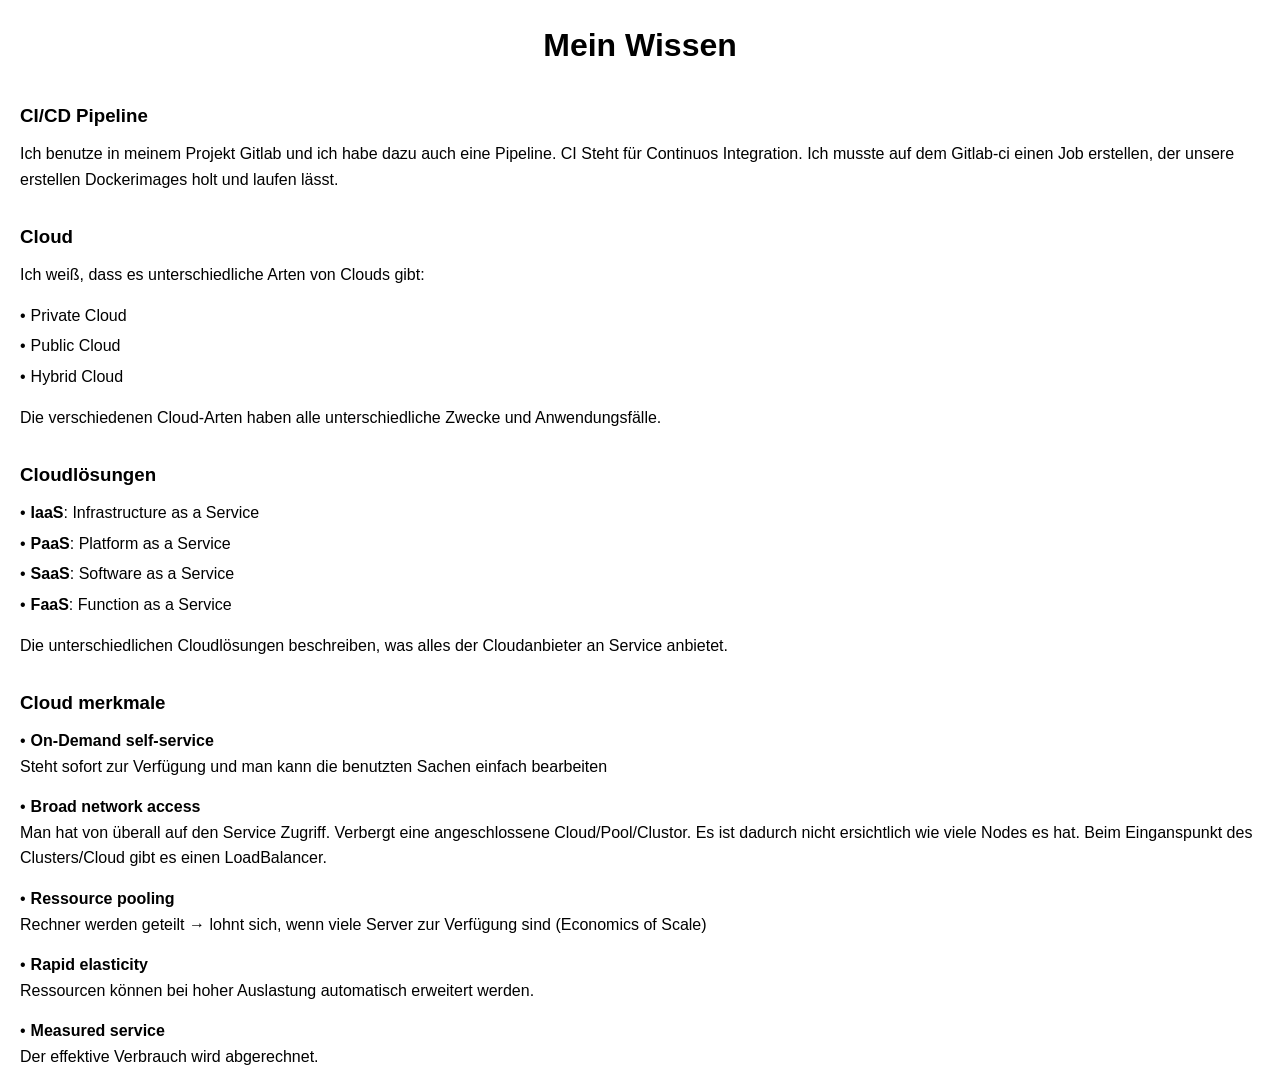
==== index.html @ 5f24ff1e "removed folder" ====
<!DOCTYPE html>
<html lang="en">
<head>
    <meta charset="UTF-8">
    <title>Mein Wissen</title>
    <link rel="stylesheet" href="style.css">
</head>
<body>
<h1>Mein Wissen</h1>
<h3>CI/CD Pipeline</h3>
<p>
    Ich benutze in meinem Projekt Gitlab und ich habe dazu auch eine Pipeline.
    CI Steht für Continuos Integration.
    Ich musste auf dem Gitlab-ci einen Job erstellen, der unsere erstellen Dockerimages holt und laufen lässt.
</p>
<h3>Cloud</h3>
<p>
    Ich weiß, dass es unterschiedliche Arten von Clouds gibt:
</p>
<ul>
    <li>Private Cloud</li>
    <li>Public Cloud</li>
    <li>Hybrid Cloud</li>
</ul>
<p>
    Die verschiedenen Cloud-Arten haben alle unterschiedliche Zwecke und Anwendungsfälle.
</p>
<h3>Cloudlösungen</h3>
<ul>
    <li><b>IaaS</b>: Infrastructure as a Service</li>
    <li><b>PaaS</b>: Platform as a Service</li>
    <li><b>SaaS</b>: Software as a Service</li>
    <li><b>FaaS</b>: Function as a Service</li>
</ul>
<p>
    Die unterschiedlichen Cloudlösungen beschreiben, was alles der Cloudanbieter an Service anbietet.
</p>
<h3>Cloud merkmale</h3>
<ul>
    <li><b>On-Demand self-service</b>
        <p>
            Steht sofort zur Verfügung und man kann die benutzten Sachen einfach bearbeiten
        </p>
    </li>
    <li><b>Broad network access</b>
        <p>
            Man hat von überall auf den Service Zugriff.
            Verbergt eine angeschlossene Cloud/Pool/Clustor. Es ist dadurch nicht ersichtlich wie viele Nodes es hat.
            Beim Einganspunkt des Clusters/Cloud gibt es einen LoadBalancer.
        </p>
    </li>
    <li><b>Ressource pooling</b>
        <p>
            Rechner werden geteilt → lohnt sich, wenn viele Server zur Verfügung sind (Economics of Scale)
        </p>
    </li>
    <li><b>Rapid elasticity</b>
        <p>
            Ressourcen können bei hoher Auslastung automatisch erweitert werden.
        </p>
    </li>
    <li><b>Measured service</b>
        <p>
            Der effektive Verbrauch wird abgerechnet.
        </p>
    </li>
</ul>
</body>
</html>
---- style.css ----
/* Reset für die Standards */
* {
    margin: 0;
    padding: 0;
    box-sizing: border-box;
}

/* Grundlegende Stilierung */
body {
    font-family: Arial, sans-serif;
    line-height: 1.6;
    margin: 20px;
}

h1 {
    text-align: center;
    margin-bottom: 20px;
}

h3 {
    margin-top: 30px;
    margin-bottom: 10px;
}

p {
    margin-bottom: 15px;
}

ul {
    margin-bottom: 15px;
}

li {
    list-style-type: none;
    margin-bottom: 5px;
}

/* Stil für unterschiedliche Cloudarten */
ul li:before {
    content: "•";
    margin-right: 5px;
}

/* Stil für einzelne Cloudlösungen */
ul:last-child {
    margin-bottom: 0;
}

/* Stil für den Absatz nach Cloudlösungen */
ul:last-child + p {
    margin-top: 0;
}
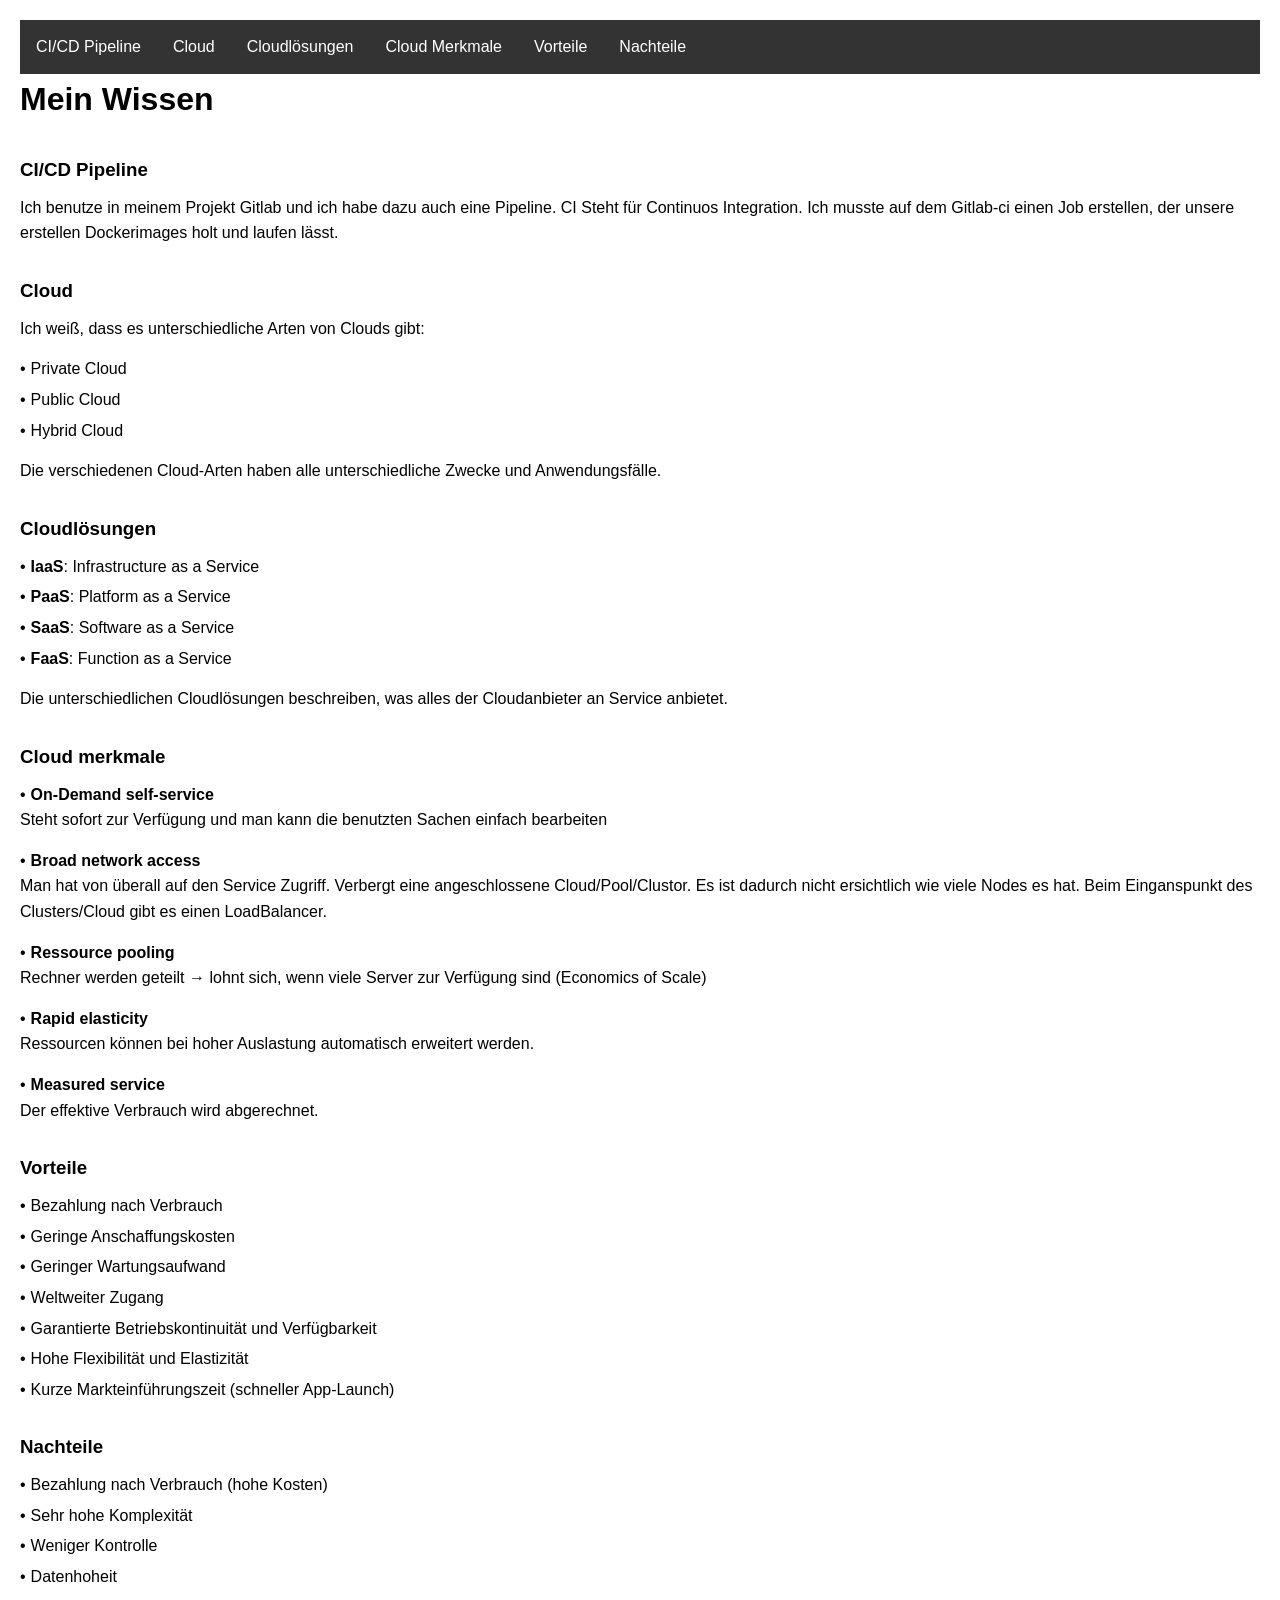
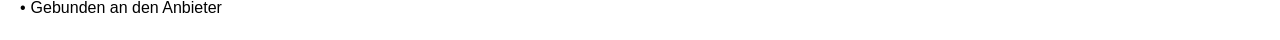
==== commit 01ea0207: "added navbar" ====
--- a/index.html
+++ b/index.html
@@ -6,14 +6,23 @@
     <link rel="stylesheet" href="style.css">
 </head>
 <body>
+
+<div class="navbar">
+    <a href="#ci_cd">CI/CD Pipeline</a>
+    <a href="#cloud">Cloud</a>
+    <a href="#cloud_solutions">Cloudlösungen</a>
+    <a href="#cloud_features">Cloud Merkmale</a>
+    <a href="#advantages">Vorteile</a>
+    <a href="#disadvantages">Nachteile</a>
+</div>
 <h1>Mein Wissen</h1>
-<h3>CI/CD Pipeline</h3>
+<h3 id="ci_cd">CI/CD Pipeline</h3>
 <p>
     Ich benutze in meinem Projekt Gitlab und ich habe dazu auch eine Pipeline.
     CI Steht für Continuos Integration.
     Ich musste auf dem Gitlab-ci einen Job erstellen, der unsere erstellen Dockerimages holt und laufen lässt.
 </p>
-<h3>Cloud</h3>
+<h3 id="cloud">Cloud</h3>
 <p>
     Ich weiß, dass es unterschiedliche Arten von Clouds gibt:
 </p>
@@ -25,7 +34,7 @@
 <p>
     Die verschiedenen Cloud-Arten haben alle unterschiedliche Zwecke und Anwendungsfälle.
 </p>
-<h3>Cloudlösungen</h3>
+<h3 id="cloud_solutions">Cloudlösungen</h3>
 <ul>
     <li><b>IaaS</b>: Infrastructure as a Service</li>
     <li><b>PaaS</b>: Platform as a Service</li>
@@ -35,7 +44,7 @@
 <p>
     Die unterschiedlichen Cloudlösungen beschreiben, was alles der Cloudanbieter an Service anbietet.
 </p>
-<h3>Cloud merkmale</h3>
+<h3 id="cloud_features">Cloud merkmale</h3>
 <ul>
     <li><b>On-Demand self-service</b>
         <p>
@@ -65,5 +74,26 @@
         </p>
     </li>
 </ul>
+<h3 id="advantages">Vorteile</h3>
+<ul>
+    <li>Bezahlung nach Verbrauch</li>
+    <li>Geringe Anschaffungskosten</li>
+    <li>Geringer Wartungsaufwand</li>
+    <li>Weltweiter Zugang</li>
+    <li>Garantierte Betriebskontinuität und Verfügbarkeit</li>
+    <li>Hohe Flexibilität und Elastizität</li>
+    <li>Kurze Markteinführungszeit (schneller App-Launch)</li>
+</ul>
+
+
+<h3 id="disadvantages">Nachteile</h3>
+<ul>
+    <li>Bezahlung nach Verbrauch (hohe Kosten)</li>
+    <li>Sehr hohe Komplexität</li>
+    <li>Weniger Kontrolle</li>
+    <li>Datenhoheit</li>
+    <li>Gebunden an den Anbieter</li>
+</ul>
+
 </body>
 </html>
--- a/style.css
+++ b/style.css
@@ -13,7 +13,6 @@
 }
 
 h1 {
-    text-align: center;
     margin-bottom: 20px;
 }
 
@@ -50,3 +49,23 @@
 ul:last-child + p {
     margin-top: 0;
 }
+
+.navbar {
+    background-color: #333;
+    overflow: hidden;
+}
+
+.navbar a {
+    float: left;
+    display: block;
+    color: white;
+    text-align: center;
+    padding: 14px 16px;
+    text-decoration: none;
+    transition: all 0.2s;
+}
+
+.navbar a:hover {
+    background-color: #ddd;
+    color: black;
+}
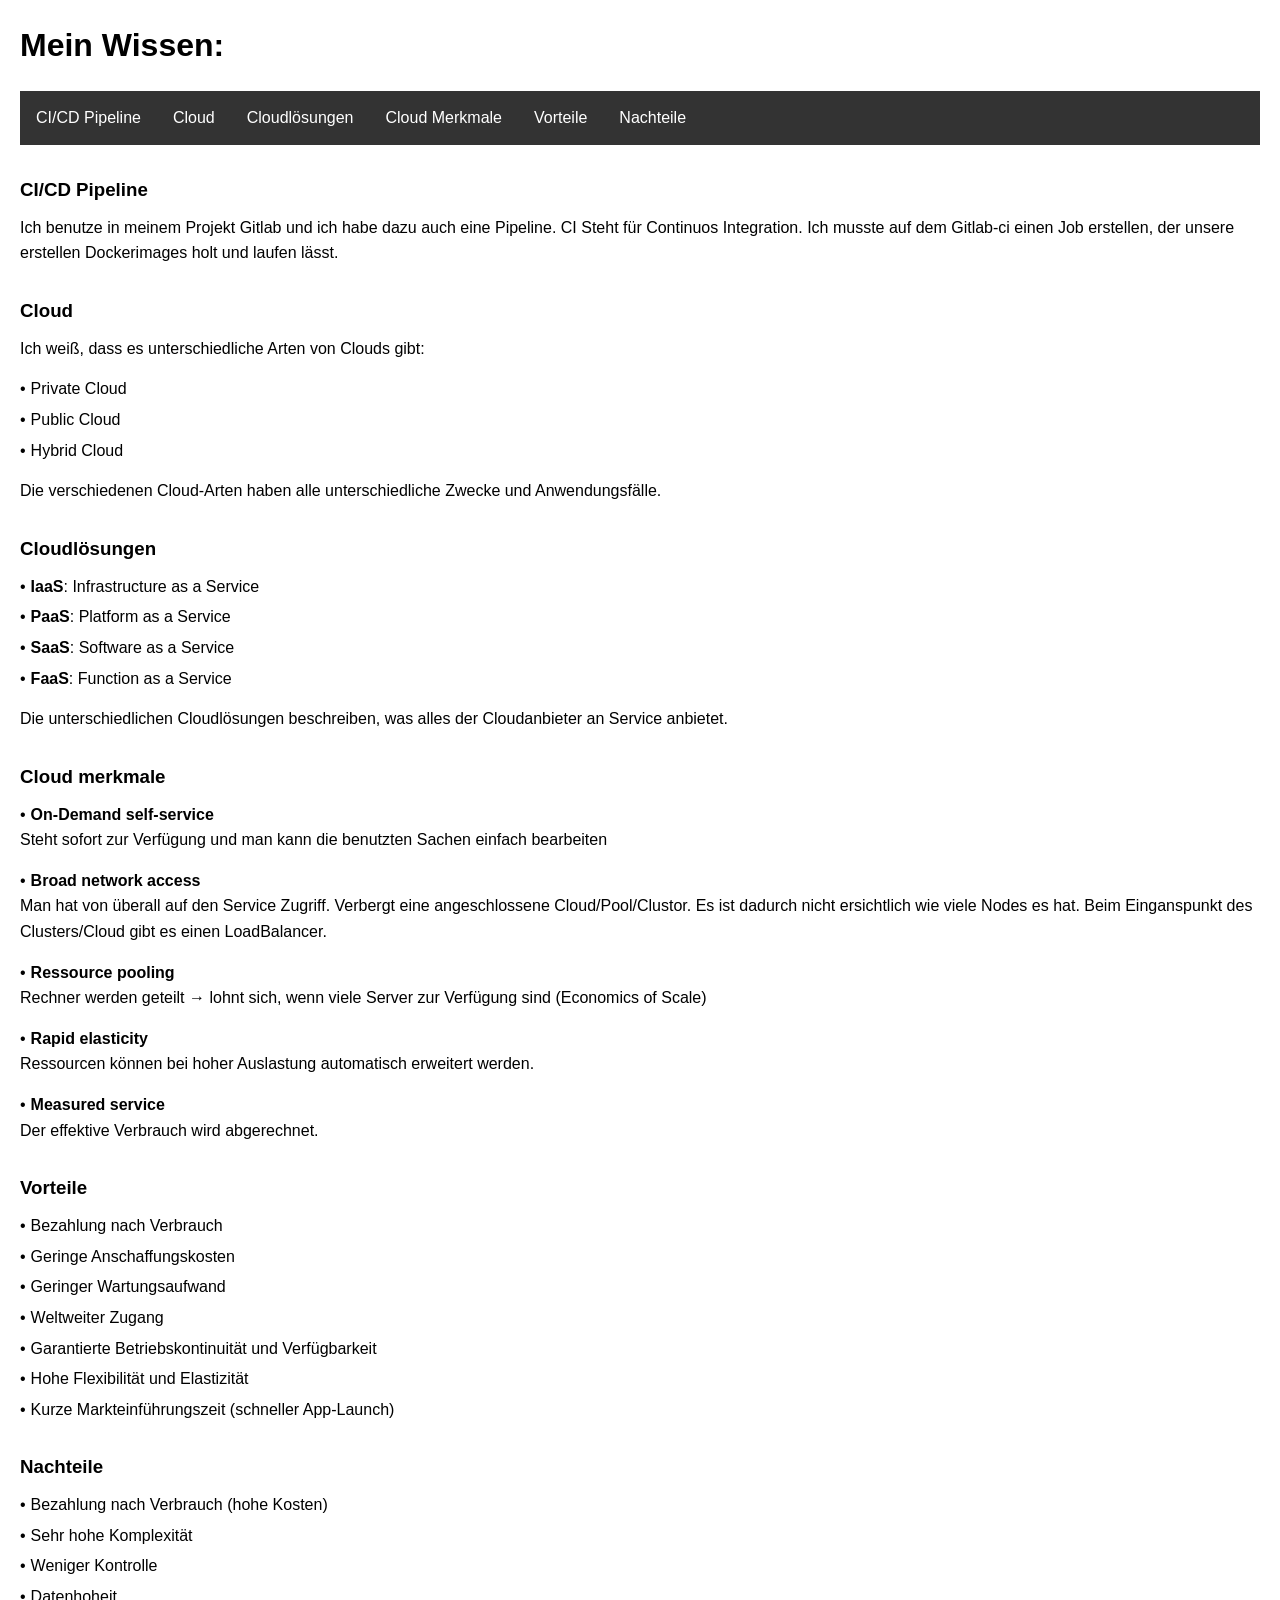
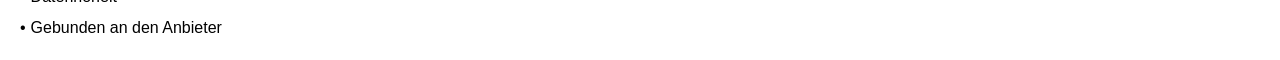
==== commit ad43a94a: "moved titel" ====
--- a/index.html
+++ b/index.html
@@ -6,7 +6,7 @@
     <link rel="stylesheet" href="style.css">
 </head>
 <body>
-
+<h1>Mein Wissen:</h1>
 <div class="navbar">
     <a href="#ci_cd">CI/CD Pipeline</a>
     <a href="#cloud">Cloud</a>
@@ -15,7 +15,6 @@
     <a href="#advantages">Vorteile</a>
     <a href="#disadvantages">Nachteile</a>
 </div>
-<h1>Mein Wissen</h1>
 <h3 id="ci_cd">CI/CD Pipeline</h3>
 <p>
     Ich benutze in meinem Projekt Gitlab und ich habe dazu auch eine Pipeline.
